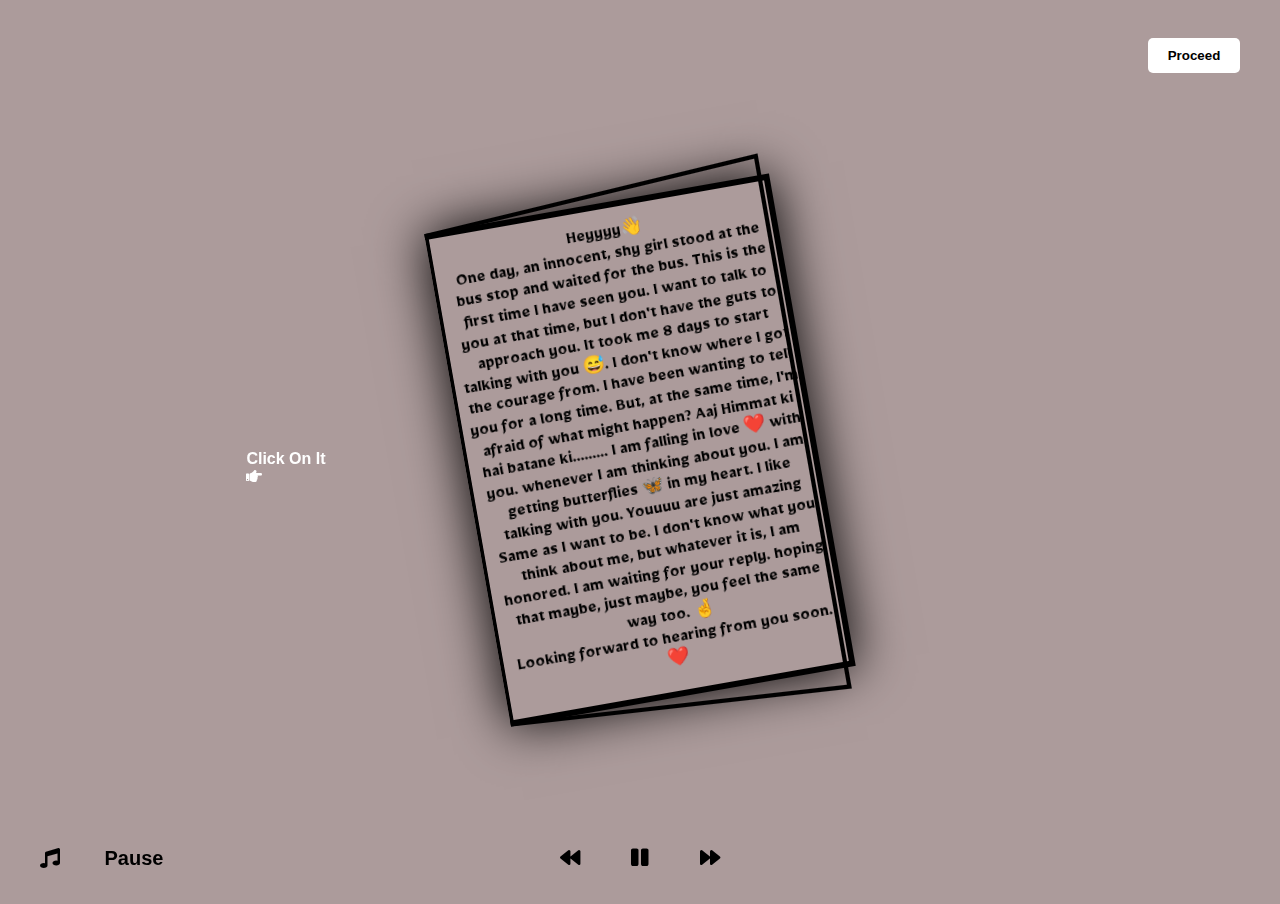
==== Sparrow.html @ 6a2fc11b "test" ====
<!DOCTYPE html>
<html lang="en">
<head>
    <meta charset="UTF-8">
    <meta name="viewport" content="width=device-width, initial-scale=1.0">
    <title>Sparrow</title>
    <link rel="stylesheet" href="styles.css">
    <link rel="stylesheet" href="https://cdnjs.cloudflare.com/ajax/libs/font-awesome/5.15.4/css/all.min.css">
<style>
    #container_sp {
            position: absolute;
            top: 2%;
            right: -5%;
            text-align: center;
            z-index: 2; /* Ensure the container appears above the video */
            border-radius: 1.25em; /* 10px converted to em */
            padding: 1.25em; /* 20px converted to em */
            width: 18.75em; /* 300px converted to em */
            margin: 0 auto;
        }
        p {
            color: black;
        }
</style>
</head>
<body>
    <!-- Add audio element -->
    <audio id="bgMusic" autoplay loop>
        <source src="/Media/Song.perfect.mp3" type="audio/mp3">
    </audio>
    
    <div id="videoContainer">
        <!-- Add video element -->
        <video id="bgVideo" autoplay muted loop>
            <source src="/Media/Sparrow2.mp4" type="video/mp4">
        </video>
        <div class="card">
            <div class="card-page cart-page-front">
                <div class="card-page cart-page-outside"></div>
                <div class="card-page cart-page-inside">
                    <span class="letter-card"></span>
                        </div>
                          </div>
                            <div class="card-page cart-page-bottom">
                              <p class="let"><b>Heyyyy👋</b><br>
                                <strong>One day, an innocent, shy girl stood at the bus stop and waited for the bus. This is the first time I have seen you. I want to talk to you at that time, but I don't have the guts to approach you. It took me 8 days to start talking with you 😅. I don't know where I got the courage from. I have been wanting to tell you for a long time. But, at the same time, I'm afraid of what might happen? Aaj Himmat ki hai batane ki......... I am falling in love ❤️ with you. whenever I am thinking about you. I am getting butterflies 🦋 in my heart. I like talking with you. Youuuu are just amazing Same as I want to be. I don't know what you think about me, but whatever it is, I am honored. I am waiting for your reply. hoping that maybe, just maybe, you feel the same way too. 🤞
                                    <br></strong>
                                    <strong>Looking forward to hearing from you soon. ❤️</strong></p>
                                </div>
                              </div>
                              <span class="click-icon">Click On It<br><i class="fas fa-hand-point-right"></i>
                              </span>
                            </svg>
                     </span>
                </div>
            </div>
        </div>
    </div>
<!-- Container with content -->
<div id="container_sp">
    <button id="proceedBtn1">Proceed</button>
</div>
    <!-- Control panel -->
    <div id="controlPanel">
        <!-- Backward button -->
        <button id="backwardBtn" class="controlBtn"><i class="fas fa-backward"></i></button>
        <!-- Play/Pause button -->
        <button id="playBtn" class="controlBtn playing"><i class="fa fa-pause"></i></button>
        <!-- forward button -->
        <button id="forwardBtn" class="controlBtn"><i class="fas fa-forward"></i></button>
    </div>
    <!-- Music control -->
    <div id="musicControl">
        <!-- Repeat button -->
        <button id="repeatBtn" class="controlBtn"><i class="fa fa-music"></i></button>
        <!-- Play/Pause button -->
        <button id="musicPlayBtn" class="controlBtn playing">Pause</button>
    </div>
    <script src="script1.js"></script>
    <script src="script2.js"></script>
    <script src="script3.js"></script>
</body>
</html>
---- styles.css ----
@import url("https://fonts.googleapis.com/css?family=Mirza&amp;subset=latin-ext");
body {
    font-family: Arial, sans-serif;
    background-color: #ac9b9b;
    background-size: cover;
    /* height: 100vh; */
    width: 100%;
    height: 100%;
    margin: 0;
    padding: 0;
    overflow: hidden;
}
#container1 {
    width: 80%;
    margin: 100px auto;
    background-color: #fff;
    padding: 20px;
    text-align: center;
}
button {
    padding: 10px 20px;
    background-color: #ffffff;
    color: #000000;
    border: none;
    border-radius: 5px;
    cursor: pointer;
    transition: background-color 0.3s ease;
    font-weight: bold;
}
button:hover {
    background-color:#0056b3;
    color: #ffffff;
}
/*-----------------Page2------------------- */
         /* CSS for the video container */
         #videoContainer {
            position: relative;
            width: 100%;
            height: 100vh; /* Full viewport height */
        }

        /* CSS for the video */
        #bgVideo {
            width: 100%;
            height: 100%;
            object-fit: cover; /* Ensure the video covers the entire container */
        }

        /* CSS for the container letter content */
        #container {
            position: absolute;
            top: 50%;
            left: 50%;
            transform: translate(-50%, -50%);
            text-align: center;
            z-index: 2; /* Ensure the container appears above the video */
            /* backdrop-filter: blur(0.625em); Adjust the blur amount */
            background-color: rgba(255, 255, 255, 0.5); /*Adjust the transparency */
            border-radius: 1.25em; /* 10px converted to em */
            padding: 1.25em; /* 20px converted to em */
            width: 18.75em; /* 300px converted to em */
            margin: 0 auto;
        }
        /* CSS for the control panel */
        #controlPanel {
            position: fixed;
            bottom: 1.25em; /* Adjust as needed */
            left: 50%;
            transform: translateX(-50%);
            z-index: 3; /* Ensure the control panel appears above the video */
            display: flex;
            justify-content: space-between;
            align-items: center;
            width: 50%;
            max-width: 12.5em; /* 200px converted to em */
            /* background-color: rgba(255, 255, 255, 0.5); */
        }

        /* CSS for the buttons */
        .controlBtn {
            background: none;
            border: none;
            font-size: 1.25em; /* 20px converted to em */
            cursor: pointer;
            color: black;
        }

        /* CSS for the play/pause button */
        #playBtn::after {
            font-family: "Font Awesome 5 Free";
            display: inline-block;
            margin-left: 0.3125em; /* 5px converted to em */
        }

        /* CSS for the audio control */
        #musicControl {
            position: fixed;
            bottom: 1.25em; /* Adjust as needed */
            left: 1.25em; /* Adjust as needed */
            z-index: 3;
            color: black; /* Set button color to black */
            width: 50%;
            max-width: 10.3125em; /* 165px converted to em */
            border-radius: 0.3125em; /* 5px converted to em */
            /* background-color: rgba(255, 255, 255, 0.5); */
        }

        /* Media Queries */
        @media only screen and (max-width: 767px) {
            /* CSS for the control panel at smaller screen sizes */
            #controlPanel {
                width: 80%;
                max-width: 18.75em; /* 300px converted to em */
            }
            
            /* CSS for the buttons at smaller screen sizes */
            .controlBtn {
                font-size: 1em; /* 16px converted to em */
            }

            /* CSS for the audio control at smaller screen sizes */
            #musicControl {
                width: 80%;
                max-width: 7.5em; /* 120px converted to em */
            }
        }

        @media only screen and (max-width: 479px) {
            /* CSS for the control panel at even smaller screen sizes */
            #controlPanel {
                width: 100%;
                max-width: none;
            }

            /* CSS for the buttons at even smaller screen sizes */
            .controlBtn {
                font-size: 0.875em; /* 14px converted to em */
            }

            /* CSS for the audio control at even smaller screen sizes */
            #musicControl {
                width: 100%;
                max-width: none;
            }

            /* CSS for the container with love letter content at even smaller screen sizes */
            #container {
                width: 90%;
                padding: 0.625em; /* 10px converted to em */
                border-radius: 0.3125em; /* 5px converted to em */
            }
        }
/* ---------------page2 card-------------------------- */
*{
    box-sizing: border-box;
  }
  body {
    /* background-color: #928A97;
    background-image: url("https://images.pexels.com/photos/257909/pexels-photo-257909.jpeg?fit=crop&w=1920&h=1280");
    background-repeat: no-repeat; */
    background-size: cover;
    height: 100vh;
    margin: 0;
    padding: 0;
    overflow: hidden;
  }
  .card {
    -webkit-perspective: 1500px;
    perspective: 1500px;
    position: absolute;
    left: calc(50% - 175px);
    top: calc(50% - 250px);
    transition-property: transform;
    transition-duration: 1s;
    transition-timing-function: cubic-bezier(0.68, -0.55, 0.265, 1.55);
    transition-delay: initial;
    transform: rotate(-10deg) translate(0, 0);
    -webkit-animation: cardIn 1s alternate cubic-bezier(0.87, -0.41, 0.19, 1.44);
    animation: cardIn 1s alternate cubic-bezier(0.87, -0.41, 0.19, 1.44);
  }
  @media (max-width: 767px) {
    .card {
      left: calc(50% - 115px);
      top: calc(50% - 164.5px);
    }
  }
  @media (max-width: 479px) {
    .card {
      left: calc(50% - 75px);
      top: calc(50% - 107px);
    }
  }
  .card:before {
    content: "";
    display: block;
    position: absolute;
    left: 0;
    top: 0;
    width: 100%;
    height: 100%;
    box-shadow: 0 0 50px #000;
    transition: all 0.5s ease-in-out;
  }
  .card.is-opened {
    transform: rotate(0deg) translate(175px, 0);
  }
  @media (max-width: 767px) {
    .card.is-opened {
      transform: rotate(0deg) translate(115px, 0);
    }
  }
  @media (max-width: 479px) {
    .card.is-opened {
      transform: rotate(0deg) translate(75px, 0);
    }
  }
  .card.is-opened .cart-page-front {
    transform: rotateY(-180deg);
  }
  
  @-webkit-keyframes cardIn {
    0% {
      opacity: 0;
      transform: rotate(-10deg) translate(0, -100%);
    }
    25% {
      opacity: 1;
    }
    100% {
      opacity: 1;
      transform: rotate(-10deg) translate(0, 0);
    }
  }
  
  @keyframes cardIn {
    0% {
      opacity: 0;
      transform: rotate(-10deg) translate(0, -100%);
    }
    25% {
      opacity: 1;
    }
    100% {
      opacity: 1;
      transform: rotate(-10deg) translate(0, 0);
    }
  }
  .card,
  .card-page {
    width: 350px;
    height: 500px;
  }
  @media (max-width: 767px) {
    .card,
  .card-page {
      width: 230px;
      height: 329px;
    }
  }
  @media (max-width: 479px) {
    .card,
  .card-page {
      width: 150px;
      height: 214px;
    }
  }
  .card-page {
    transition: transform 1s ease-in-out;
    cursor: pointer;
    position: absolute;
    outline: 1px solid transparent;
  }
  .cart-page-front {
    transform-origin: 0 50% 0;
    transform-style: preserve-3d;
    transform: rotateY(-20deg);
  
    z-index: 3;
  }
  .cart-page-outside,
  .cart-page-inside {
    position: absolute;
    -webkit-backface-visibility: hidden;
    backface-visibility: hidden; 
  }
  .cart-page-outside {
    border: 4px solid #000000;
    background: url("/img/sp1.jpg") no-repeat center;
    background-size: cover;
    width: 100%;
    height: 100%;
  }
  @media (max-width: 767px) {
    .cart-page-outside {
      border: 2px solid #000000;
    }
  }
  .cart-page-inside{
    background-image: url("/img/sp2.jpg");
    background-size: cover;
    border: 6px solid #000000;
    display: -webkit-box;
    display: -moz-box;
    display: box;
    display: -moz-flex;
    display: flex;
    box-pack: center;
    -moz-justify-content: center;
    -ms-justify-content: center;
    -o-justify-content: center;
    justify-content: center;
    -ms-flex-pack: center;
    box-align: center;
    -moz-align-items: center;
    -ms-align-items: center;
    -o-align-items: center;
    align-items: center;
    -ms-flex-align: center;
    text-align: center;
  }
  .cart-page-bottom {
    background-image: url("/img/sp3.jpg"); 
    background-size: cover;
    border: 6px solid #000000;
    display: -webkit-box;
    display: -moz-box;
    display: box;
    display: -moz-flex;
    display: flex;
    box-pack: center;
    -moz-justify-content: center;
    -ms-justify-content: center;
    -o-justify-content: center;
    justify-content: center;
    -ms-flex-pack: center;
    box-align: center;
    -moz-align-items: center;
    -ms-align-items: center;
    -o-align-items: center;
    align-items: center;
    -ms-flex-align: center;
    text-align: center;
  }
  @media (max-width: 767px) {
    .cart-page-inside,
  .cart-page-bottom {
      border: 3px solid #000000;
    }
  }
  .cart-page-inside {
    transform: rotateY(-180deg);
    border-right: none !important; 
    background-position: 0px 0px;
    background-size: cover;
  }
  @media (max-width: 767px) {
    .cart-page-inside {
      background-position: 0px 0px;
      background-size: cover; 
    }
  }
  @media (max-width: 479px) {
    .cart-page-inside {
    background-position: 0px 0px; 
    background-size: cover;
    }
  }
  .cart-page-bottom {
    z-index: 1;
    border-left: none !important;
    background-position: 0px 0px;
  }
  @media (max-width: 767px) {
    .cart-page-bottom {
      background-position: 0px 0px;
    }
  }
  @media (max-width: 479px) {
    .cart-page-bottom {
      background-position: 0px 0px;
    }
  }
  .letter-card {
    transform: rotate(-20deg);
  }
  .letter-card svg {
    width: 350px;
    height: auto;
  }
  @media (max-width: 767px) {
    .letter-card svg {
      width: 200px;
    }
  }
  @media (max-width: 479px) {
    .letter-card svg {
      width: 150px;
    }
  }
  
  .click-icon {
    position: absolute;
    left: 23%;
    transform: translate(-50%, 0);
    top:50%;
    -webkit-animation: iconAnimation 1s infinite alternate ease-in-out;
    animation: iconAnimation 1s infinite alternate ease-in-out;
    transition: opacity 0.5s ease-in-out;
    opacity: 1;
    font-weight: bold;
    color: #fff;
  }
  .click-icon  {
    width: 96px;
    height: 96px;
  }
  @media (max-width: 767px) {
    .click-icon {
      width: 72px;
      height: 72px;
    }
  }
  @media (max-width: 479px) {
    .click-icon  {
      width: 48px;
      height: 48px;
    }
  }
  .click-icon.is-hidden {
    opacity: 1;
  } 
  
  @-webkit-keyframes iconAnimation {
    0% {
      transform: translate(-50%, 0);
    }
    100% {
      transform: translate(-50%, 10px);
    }
  }
  
  @keyframes iconAnimation {
    0% {
      transform: translate(-50%, 0);
    }
    100% {
      transform: translate(-50%, 10px);
    }
  }
  p {
    font-family: "Mirza", Verdana, Arial, serif;
    color:#ffffff;
    font-size: 18px;
    line-height: 1.2em;
    padding-left: 10px;
  }
  @media (max-width: 767px) {
    p {
      font-size: 12px;
    }
  }
  @media (max-width: 479px) {
    p {
      font-size: 8px;
    }
  }
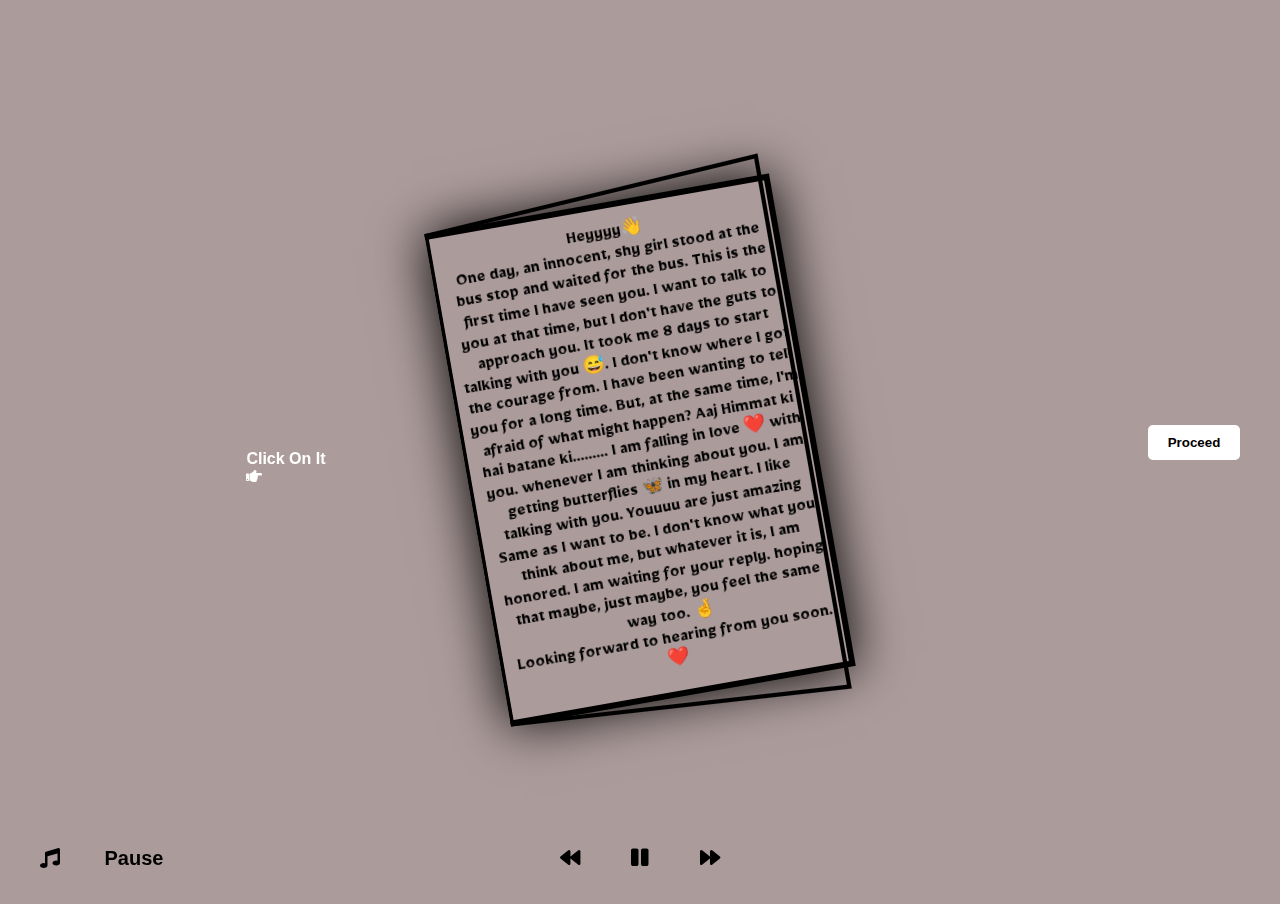
==== commit 06e04563: "Update Sparrow.html" ====
--- a/Sparrow.html
+++ b/Sparrow.html
@@ -9,7 +9,7 @@
 <style>
     #container_sp {
             position: absolute;
-            top: 2%;
+            top: 45%;
             right: -5%;
             text-align: center;
             z-index: 2; /* Ensure the container appears above the video */
@@ -26,13 +26,13 @@
 <body>
     <!-- Add audio element -->
     <audio id="bgMusic" autoplay loop>
-        <source src="/Media/Song.perfect.mp3" type="audio/mp3">
+        <source src="https://www.dropbox.com/scl/fi/ycvmxipznsrsa2rynpbok/Song.perfect.mp3?rlkey=jlv2tov5t9dtg4pmzk8a4uzbf&st=567yl2z1&dl=1">
     </audio>
     
     <div id="videoContainer">
         <!-- Add video element -->
         <video id="bgVideo" autoplay muted loop>
-            <source src="/Media/Sparrow2.mp4" type="video/mp4">
+            <source src="https://www.dropbox.com/scl/fi/226yke9ts26dnoi5blkqs/Sparrow3.mp4?rlkey=1yns6uicloooplvdcyv30ombt&st=3xw5qh9c&dl=1">
         </video>
         <div class="card">
             <div class="card-page cart-page-front">
--- a/styles.css
+++ b/styles.css
@@ -285,7 +285,7 @@
   }
   .cart-page-outside {
     border: 4px solid #000000;
-    background: url("/img/sp1.jpg") no-repeat center;
+    background: url("https://raw.githubusercontent.com/Nikhilprgmer/Sparrown/main/img/Sp1.jpg") no-repeat center;
     background-size: cover;
     width: 100%;
     height: 100%;
@@ -296,7 +296,7 @@
     }
   }
   .cart-page-inside{
-    background-image: url("/img/sp2.jpg");
+    background-image: url("https://raw.githubusercontent.com/Nikhilprgmer/Sparrown/main/img/sp2.jpg");
     background-size: cover;
     border: 6px solid #000000;
     display: -webkit-box;
@@ -319,7 +319,7 @@
     text-align: center;
   }
   .cart-page-bottom {
-    background-image: url("/img/sp3.jpg"); 
+    background-image: url("https://raw.githubusercontent.com/Nikhilprgmer/Sparrown/main/img/sp3.jpg"); 
     background-size: cover;
     border: 6px solid #000000;
     display: -webkit-box;
@@ -463,4 +463,4 @@
     p {
       font-size: 8px;
     }
-  }+  }
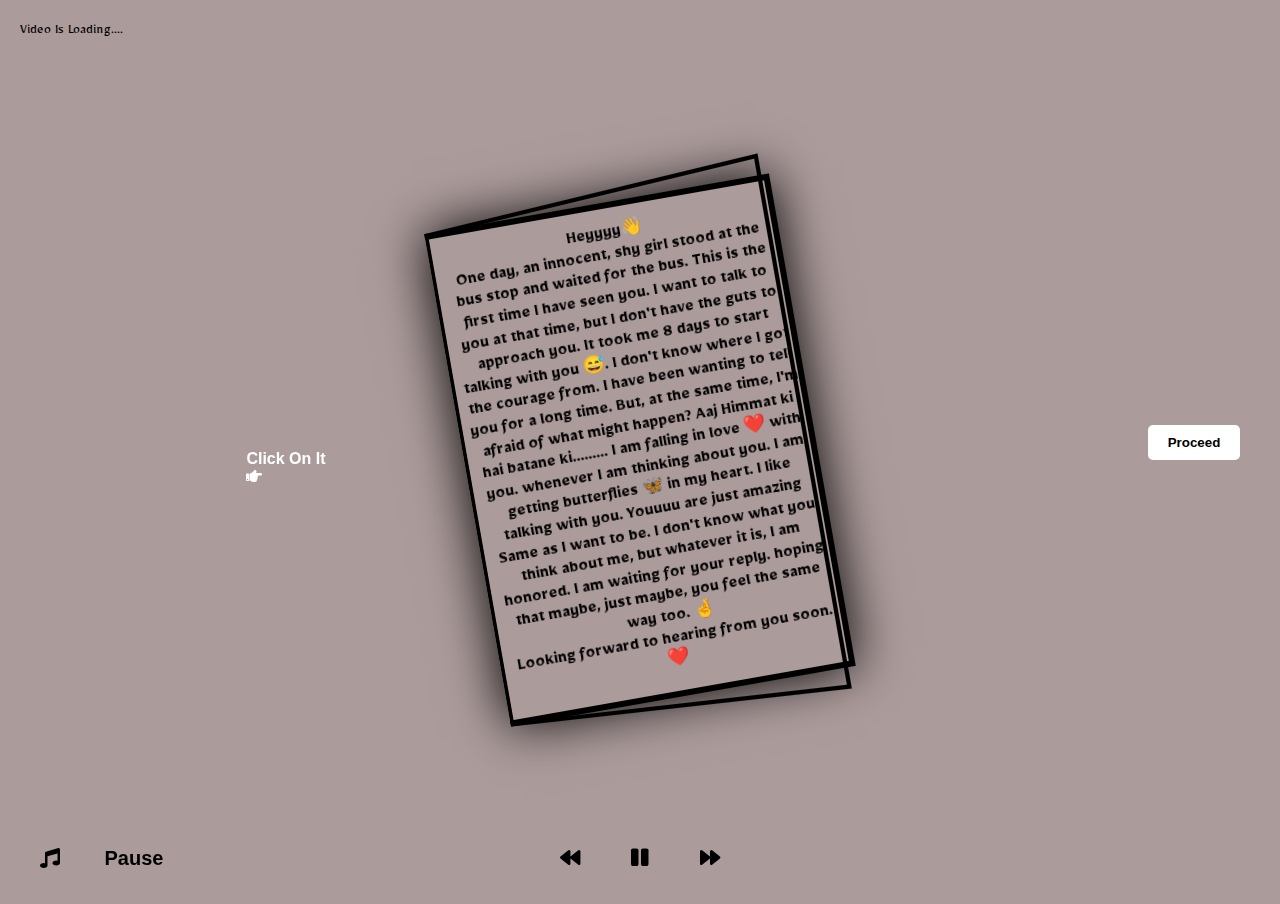
==== commit 8dd1ae09: "Update Sparrow.html" ====
--- a/Sparrow.html
+++ b/Sparrow.html
@@ -21,6 +21,14 @@
         p {
             color: black;
         }
+        #loadingText {
+            position: absolute;
+            top: 10px;
+            left: 10px;
+            font-size: 14px;
+            font-weight: 300;
+            color: #000000; /* White color */
+        }
 </style>
 </head>
 <body>
@@ -34,6 +42,7 @@
         <video id="bgVideo" autoplay muted loop>
             <source src="https://www.dropbox.com/scl/fi/226yke9ts26dnoi5blkqs/Sparrow3.mp4?rlkey=1yns6uicloooplvdcyv30ombt&st=3xw5qh9c&dl=1">
         </video>
+        <p id="loadingText">Video Is Loading....</p>
         <div class="card">
             <div class="card-page cart-page-front">
                 <div class="card-page cart-page-outside"></div>
